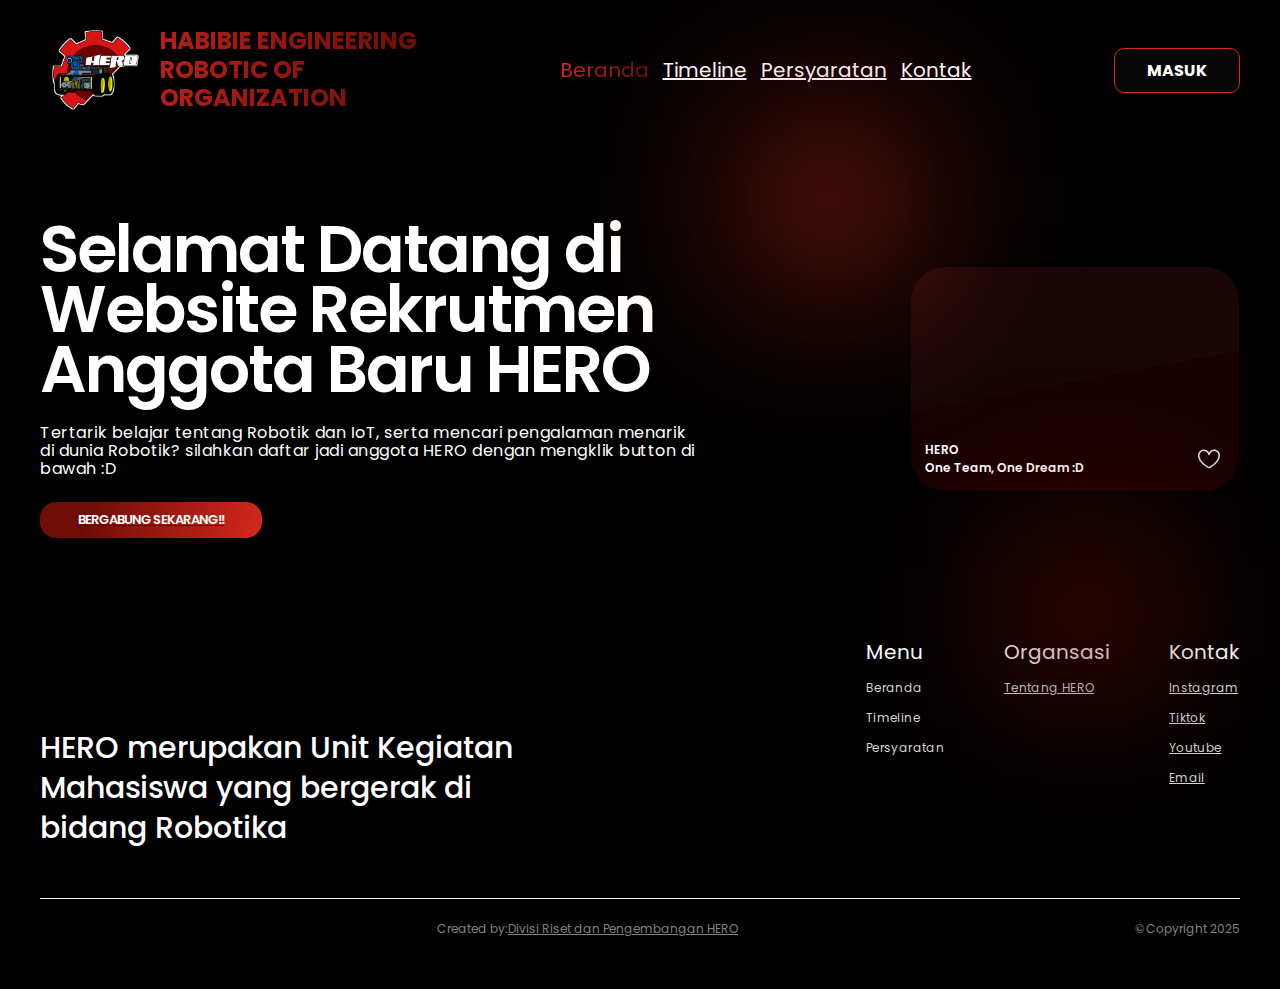
==== index.html @ c3cd05d4 "commit 1" ====
<!DOCTYPE html>
<html lang="en">

<head>
    <title>HERO</title>
    <meta charset="UTF-8" />
    <meta name="viewport" content="width=device-width" />
    <link href="https://fonts.googleapis.com/css2?family=Poppins:wght@100;200;300;400;500;600;700;800;900&display=swap" rel="stylesheet">
    <link rel="stylesheet" href="pagestyle.css">
</head>

<body>

    <audio id="background-audio" autoplay loop>
        <source src="/music/op1.mp3" type="audio/mpeg">
    </audio>
<div class="landingpage">
    <div class="navbar">
        <!-- <a class="navlogo">
            <img src="/img/logohero.png" alt="Logo" class="logo">
            HABIBIE ENGINEERING ROBOTIC OF ORGANIZATION
        </a> -->
        <a class="navlogo">
            <img src="/img/logohero.png" alt="Logo" class="logo">
            <div class="navtext">
                <span>HABIBIE ENGINEERING</span>
                <span>ROBOTIC OF</span>
                <span>ORGANIZATION</span>
            </div>
        </a>
            <button class="hamburger">
                <svg xmlns="http://www.w3.org/2000/svg" width="24" height="24" fill="none" stroke="currentColor" stroke-width="2" stroke-linecap="round" stroke-linejoin="round" class="feather feather-menu">
                    <path d="M3 12h18M3 6h18M3 18h18" />
                </svg>
            </button>
            <div class="navlinkwrap">
                <a href="#" class="navlink selectedlink">Beranda</a>
                <a href="timeline.html" class="navlink">Timeline</a>
                <a href="persyaratan.html" class="navlink">Persyaratan</a>
                <a href="#Kontak" class="navlink">Kontak</a>
                <!-- <a href="#" class="navlink">Tentang HERO</a> -->
            </div>
            <div class="buttonwrap">
                <!-- <a href="/register"><button class="createbtn selectedbtn">CREATE</button></a> -->
                <a href="https://forms.gle/vV14yksJBqeDUs2r7"><button class="createbtn">MASUK</button></a>
            </div>
        </div>
        <div class="box">
            <div class="infobox">
                <p class="infobox-boldtext">
                    Selamat Datang di Website Rekrutmen Anggota Baru HERO
                </p>
                <p class="infobox-slimtext">
                    Tertarik belajar tentang Robotik dan IoT, serta mencari pengalaman menarik di dunia Robotik? silahkan daftar jadi anggota HERO dengan mengklik button di bawah :D
                </p>
                <div class="infobox-btnwrapper">
                <a href="https://forms.gle/vV14yksJBqeDUs2r7"><button class="infobox-explorebtn selected">BERGABUNG SEKARANG!!</button></a>
                    <!-- <button class="infobox-createbtn">Mulai Sekarang</button> -->
                </div>
            </div>

            <div class="display">
                <!-- <img class="display-nft" src="/img/rival.jpg" alt="unsplash-OG44d93i-NJk" border="0"> -->
                <video class="display-video" autoplay playsinline>
                    <source src="/vid/herooo.MOV" type="video/mp4">
                </video>
                
                <div class="infowrapper">
                    <div class="info">
                        <!-- <img class="info-img" src="/img/logohero.png" alt="unsplash-OG44d93i-NJk" border="0"> -->
                        <div>
                            <p>HERO</p>
                            <p>One Team, One Dream :D</p>
                        </div>
                    </div>
                    <div class="info2">
                        <!-- <p>WE ARE HERE</p> -->
                        <div class="iconwrapper">
                            <svg width="22" height="20" fill="none" xmlns="http://www.w3.org/2000/svg">
                                <path fill-rule="evenodd" clip-rule="evenodd" d="M5.7365 2C3.6575 2 1.5 3.8804 1.5 6.5135c0 3.1074 2.3236 5.9603 4.8612 8.1207 1.2458 1.0606 2.4954 1.9137 3.4352 2.5022.4692.2937.8593.5203 1.1305.6727L11 17.85l.0731-.0409a27.984 27.984 0 0 0 1.1304-.6727c.9399-.5885 2.1895-1.4416 3.4353-2.5022C18.1764 12.4738 20.5 9.6209 20.5 6.5135 20.5 3.8805 18.3425 2 16.2635 2c-2.1054 0-3.8008 1.389-4.552 3.6426a.75.75 0 0 1-1.423 0C9.5373 3.389 7.8418 2 5.7365 2ZM11 18.7027l.3426.6672a.7502.7502 0 0 1-.6852 0L11 18.7027ZM0 6.5135C0 3.052 2.829.5 5.7365.5 8.0298.5 9.8808 1.7262 11 3.6048 12.1192 1.7262 13.9702.5 16.2635.5 19.171.5 22 3.052 22 6.5135c0 3.8183-2.8014 7.06-5.3888 9.2628-1.3167 1.121-2.6296 2.0166-3.6116 2.6314-.4918.308-.9025.5467-1.1918.7092a19.142 19.142 0 0 1-.4301.2347l-.0248.013-.007.0036-.0021.0011c-.0003.0001-.0012.0006-.3438-.6666-.3426.6672-.3424.6673-.3426.6672l-.0033-.0017-.007-.0036-.0248-.013a19.142 19.142 0 0 1-.4301-.2347 29.324 29.324 0 0 1-1.1918-.7092c-.982-.6148-2.295-1.5104-3.6116-2.6314C2.8014 13.5735 0 10.3318 0 6.5135Z" fill="#E0E0E0" />
                            </svg>
                            <!-- 25 -->
                        </div>
                    </div>
                </div>
            </div>
        </div>

        <div class="footer">
            <div class="footer-main">
                HERO merupakan Unit Kegiatan Mahasiswa yang bergerak di bidang Robotika
            </div>
            <div class="footer-navigate" id="Kontak">
                <div class="nav">
                    <h5>Menu</h5>
                    <p>Beranda</p>
                    <p>Timeline</p>
                    <p>Persyaratan</p>
                    <!-- <p>Tentang HERO</p> -->
                </div>
                <div class="nav">
                    <h5>Organsasi</h5>
                    <p><a href="https://roboticith.netlify.app/">Tentang HERO</a></p>
                </div>
                <div class="nav">
                    <h5>Kontak</h5>
                    <p><a href="https://www.instagram.com/robotika.ith?utm_source=ig_web_button_share_sheet&igsh=ZDNlZDc0MzIxNw==">Instagram</a></p>
                    <p><a href="">Tiktok</a></p>
                    <p><a href="www.youtube.com/@ROBOTIKAITH">Youtube</a></p>
                    <p><a href="mailto:timrobotika@ith.ac.id">Email</a></p>
                </div>
            </div>
        </div>
        <div class="footer2">
            <div></div>
            <p>Created by:<a href="">Divisi Riset dan Pengembangan HERO</a></p>
            <p>&copy;Copyright 2025</p>
        </div>
    </div>
    <script>
        document.addEventListener('DOMContentLoaded', function () {
            const hamburger = document.querySelector('.hamburger');
            const navlinkwrap = document.querySelector('.navlinkwrap');

            hamburger.addEventListener('click', function () {
                navlinkwrap.classList.toggle('active');
            });
        });
        document.querySelectorAll('a[href^="#"]').forEach(anchor => {
            anchor.addEventListener("click", function(event) {
                event.preventDefault();
                const targetId = this.getAttribute("href").substring(1);
                const targetElement = document.getElementById(targetId);
        
                if (targetElement) {
                    window.scrollTo({
                        top: targetElement.offsetTop - 50,
                        behavior: "smooth"
                    });
                }
            });
        });
        document.querySelectorAll('a[href^="#"]').forEach(anchor => {
            anchor.addEventListener("click", function(event) {
                event.preventDefault();
                const targetId = this.getAttribute("href").substring(1);
                const targetElement = document.getElementById(targetId);
        
                if (targetElement) {
                    window.scrollTo({
                        top: targetElement.offsetTop,
                        behavior: "smooth"
                    });
                }
            });
        });
        
        const audio = document.getElementById('background-audio');
        document.body.addEventListener('click', function () {
            if (audio.paused) {
                audio.play();
            }
        });
        document.addEventListener("DOMContentLoaded", function () {
            const video = document.querySelector(".display-video");

            video.play();
                   
            video.addEventListener("ended", function () {
                video.pause();
            });
        
            video.addEventListener("click", function () {
                if (video.paused) {
                    video.currentTime = 0;
                    video.play();
                }
            });
        });
        
        
        
        
    </script>
</body>

</html>
---- pagestyle.css ----
body {
    margin: 0;
    background-color: #a8130c;
}

.hidden {
    display: none;
}

audio {
    display: none;
}

.landingpage {
    margin: 0 auto;
    padding: 0 40px;
    position: relative;
    max-width: 1100px;
    overflow-y: auto;
    overflow-x: hidden;
    background-color: #000000;
}


.landingpage::before {
    content: "";
    position: absolute;
    width: 123px;
    height: 123px;
    left: 60%;
    top: 138px;
    filter: blur(90px);
    background-color: #d5271d; /* Warna blur di sini */
}
.landingpage::after {
    content: "";
    position: absolute;
    width: 123px;
    height: 123px;
    left: 80%;
    top: 550px;
    background-color: #6e0d06; /* Warna blur di sini */
    filter: blur(80px);
}

  .landingpage .navbar {
    display: flex;
    align-items: center;
    justify-content: space-between;
    padding: 20px 0;
    width: 100%;
  }
  .landingpage .logo {
    height: 100px;
    margin-right: 10px;
  }
  .landingpage .navlogo {
    display: flex;
    align-items: center;
    text-decoration: none;
    font-weight: bold; 
  }
  .landingpage .box {
    display: flex;
    align-items: center;
    justify-content: space-between;
    margin-top: 80px;
  }
  .landingpage .auction {
    margin-top: 100px;
  }
  .landingpage .discover {
    display: flex;
    flex-direction: column;
  }
  .landingpage .footer {
    margin: 50px 0;
    display: flex;
    align-items: center;
    justify-content: space-between;
  }
  .landingpage .footer2 {
    display: flex;
    justify-content: space-between;
    padding-bottom: 30px;
    border-top: 1px solid #F2F2F2;
  }
  
  .navbar .hamburgerlogowrap {
    display: flex;
    align-items: center;
  }
  .navbar .hamburger {
    display: none;
    color: #D7D7D7;
    background-color: #1F1D2B;
    border: none;
    margin-right: 10px;
  }
  .navbar .createbtn {
    cursor: pointer;
    background-color: #070707;
    border: none;
    width: 126px;
    height: 45px;
    color: #ffffff;
    font-family: "Poppins";
    font-style: normal;
    font-weight: 500;
    font-size: 12px;
    border: 1px solid #d5271d;
    border-radius: 10px;
    font-size: 16px;
    font-weight: bold;
    transition: background-color 0.3s ease, color 0.3s ease, border-color 0.3s ease;
  }

  .navbar .createbtn:hover {
    background-color: #d5271d; 
    color: #070707; 
    border-color: #070707;
}

  .navbar .createbtn.selectedbtn {
    border: 1px solid #D7D7D7;
    border-radius: 10px;
  }
  .navbar .navlogo {
    height: 100%;
    background: linear-gradient(93.51deg, #d5271d 2.84%, #6e0d06 99.18%);
    -webkit-background-clip: text;
    -webkit-text-fill-color: transparent;
    font-family: "Poppins";
    font-style: normal;
    font-weight: 700;
    font-size: 25px;
    display: flex;
    align-items: center;
    gap: 10px;
  }

  .logo {
    width: auto;
  }

  .navbar .navlink {
    font-family: "Poppins";
    font-style: normal;
    /* font-weight: 500; */
    font-size: 20px;
    color: #ffffff;
  }

  .navtext {
    display: flex;
    flex-direction: column;
    font-size: 24px;
    font-weight: bold;
    line-height: 1.2;
}
  .navbar .navlink.selectedlink {
    background: linear-gradient(93.51deg, #d5271d 2.84%, #6e0d06 99.18%);
    -webkit-background-clip: text;
    -webkit-text-fill-color: transparent;
    border-bottom: 1.5px solid #d5271d 2.84%, #6e0d06;
  }
  .navbar .navlink:not(:last-child) {
    margin-right: 10px;
  }
  
  .box .infobox {
    animation-name: leftslide;
    animation-duration: 0.8s;
    max-height: 500px;
    max-width: 55%;
    overflow: hidden;
  }
  .box .infobox-boldtext {
    margin: 0;
    font-family: Poppins;
    color: #FFFFFF;
    font-size: 65px;
    font-weight: 600;
    line-height: 60px;
    letter-spacing: -2px;
    text-align: left;
  }
  .box .infobox-slimtext {
    margin: 24px 0;
    font-family: Poppins;
    color: #FFFFFF;
    font-size: 16px;
    font-weight: 400;
    line-height: 18px;
    letter-spacing: 0.5px;
    text-align: left;
  }
  .box .infobox-btnwrapper {
    display: flex;
  }
  .box .infobox-explorebtn {
    cursor: pointer;
    display: flex;
    justify-content: center;
    align-items: center;
    background-color: #1F1D2B;
    padding: 8px 38px;
    border-radius: 16px;
    font-family: "Poppins";
    font-style: normal;
    font-weight: 600;
    font-size: 13px;
    letter-spacing: -1px;
    color: #FFFFFF;
  }
  .box .infobox-createbtn {
    cursor: pointer;
    margin-left: 20px;
    display: flex;
    justify-content: center;
    align-items: center;
    background-color: transparent;
    padding: 8px 38px;
    border: 1px solid #D7D7D7;
    border-radius: 16px;
    font-family: "Poppins";
    font-style: normal;
    font-weight: 600;
    font-size: 13px;
    letter-spacing: -1px;
    color: #FFFFFF;
  }
  .box .infobox .selected {
    border: none;
    background: linear-gradient(103.91deg, #6e0d06 21.01%, #d5271d 100%);
  }
  .box .display {
    animation-name: rightslide;
    animation-duration: 0.8s;
    padding: 14px;
    border: 1px solid;
    background: linear-gradient(169.44deg, rgba(31, 8, 8, 0.8) 50.85%, rgba(31, 0, 0, 0.8) 50.15%); /* Gradasi hitam dan merah gelap */
    border-radius: 35px;
    max-height: 450px;
    max-width: 50%;
    overflow: hidden;
}
  .box .display-nft {
    object-fit: cover;
    flex-shrink: 0;
    width: 300px;
    height: 300px;
    border-radius: 20px;
    
  }
  .box .display .infowrapper {
    display: flex;
    align-items: center;
    justify-content: space-between;
    margin-top: 10px;
  }
  .box .display .info {
    display: flex;
    align-items: center;
    font-family: "Poppins";
    font-style: normal;
    color: #ffffff;
    font-weight: 600;
    font-size: 12px;
  }
  .box .display .info p {
    margin: 0;
  }
  .box .display .info-img {
    object-fit: cover;
    flex-shrink: 0;
    width: 30px;
    height: 30px;
    border-radius: 50%;
    margin-right: 10px;
  }
  .box .display .info2 {
    display: flex;
    flex-direction: column;
    align-items: flex-end;
    font-family: "Poppins";
    color: #FFFFFF;
    font-style: normal;
    font-weight: 600;
    font-size: 12px;
  }
  .box .display .info2 p {
    margin: 0;
  }
  .box .display .info2 .iconwrapper {
    display: flex;
    align-items: center;
  }
  .box .display .info2 .iconwrapper svg {
    margin-right: 5px;
  }
  
  .auction .title {
    display: flex;
    justify-content: space-between;
    align-items: flex-end;
    margin-bottom: 50px;
  }
  .auction .title .titlebold {
    margin: 0;
    font-family: "Poppins";
    font-style: normal;
    color: #FFFFFF;
    font-weight: 500;
    font-size: 48px;
    line-height: 72px;
  }
  .auction .title .titleslim {
    margin: 0;
    font-family: "Poppins";
    font-style: normal;
    color: #D7D7D7;
    font-weight: 600;
    font-size: 18px;
    line-height: 36px;
    letter-spacing: -1px;
  }
  .auction .nft {
    display: grid;
    grid-template-columns: auto auto auto auto;
    grid-row-gap: 20px;
    grid-column-gap: 20px;
    justify-content: space-between;
  }
  
  .started {
    margin-top: 100px;
    display: flex;
    flex-direction: column;
  }
  .started-boldtext {
    margin: 0;
    align-self: center;
    font-family: "Poppins";
    font-style: normal;
    color: #FFFFFF;
    font-weight: 500;
    font-size: 40px;
    line-height: 72px;
  }
  .started-slimtext {
    margin: 0;
    align-self: center;
    font-family: "Poppins";
    font-style: normal;
    font-weight: 400;
    font-size: 20px;
    line-height: 36px;
    letter-spacing: 0.5px;
    color: #E2E2E2;
  }
  .started-items {
    padding: 60px 80px;
    position: relative;
    display: grid;
    grid-template-columns: auto auto auto auto;
    grid-column-gap: 20px;
    grid-row-gap: 20px;
    justify-content: space-between;
  }
  .started-items:before {
    content: "";
    position: absolute;
    width: 100%;
    height: 100px;
    top: 80px;
    filter: blur(80px);
    background: linear-gradient(93.51deg, #d5271d 2.84%, #6e0d06 99.18%);
  }
  .started-items .itemwrapper p {
    width: 100px;
    margin: 0;
    margin-top: 10px;
    text-align: center;
    font-family: "Poppins";
    font-style: normal;
    font-weight: 400;
    font-size: 12px;
    color: #FFFFFF;
  }
  .started-items-item {
    display: flex;
    align-items: center;
    justify-content: center;
    width: 100px;
    height: 100px;
    border-radius: 18px;
    background-color: red;
    background: rgba(255, 255, 255, 0.095);
    box-shadow: inset 2.01px -2.01px 20px rgba(214, 214, 214, 0.17), inset -3.01333px 3.01333px 3.01333px rgba(255, 255, 255, 0.39);
    backdrop-filter: blur(74.4293px);
  }
  
  .discover-title {
    display: flex;
    align-items: center;
    justify-content: space-between;
  }
  .discover-title p {
    font-family: "Poppins";
    font-style: normal;
    font-weight: 500;
    font-size: 36px;
    letter-spacing: -1px;
    color: #FFFFFF;
  }
  .discover-items {
    display: grid;
    grid-template-columns: auto auto auto auto;
    grid-row-gap: 20px;
    grid-column-gap: 20px;
    justify-content: space-between;
  }
  .discover-loadbtn {
    cursor: pointer;
    margin-top: 20px;
    align-self: center;
    width: 161px;
    height: 40px;
    border: 1px solid #D7D7D7;
    border-radius: 10px;
    background-color: transparent;
    font-family: "Poppins";
    font-style: normal;
    font-weight: 500;
    font-size: 12px;
    letter-spacing: 1.5px;
    color: #BCBCBC;
  }
  .display-video {
    width: 100%;
    height: auto;
    max-width: 600px; /* Sesuaikan ukuran maksimal video */
    border-radius: 10px;
    display: block;
}

  .footer-main {
    margin-top: 140px;
    max-width: 40%;
    font-family: "Poppins";
    font-style: normal;
    font-weight: 500;
    font-size: 30px;
    line-height: 40px;
    color: #FFFFFF;
  }
  .footer-navigate {
    display: flex;
  }
  .footer-navigate .nav {
    margin-left: 60px;
  }
  .footer-navigate .nav h5 {
    margin: 0;
    font-family: "Poppins";
    font-style: normal;
    font-weight: 400;
    font-size: 20px;
    line-height: 30px;
    color: #FFFFFF;
  }
  .footer-navigate .nav p {
    font-family: "Poppins";
    font-style: normal;
    font-weight: 400;
    font-size: 12px;
    line-height: 18px;
    letter-spacing: 0.03em;
    color: #D7D7D7;
  }
  
  .footer2 p {
    font-family: "Poppins";
    font-style: normal;
    font-weight: 400;
    font-size: 12px;
    line-height: 36px;
    color: #828282;
  }
  .footer-navigate .nav a {
    font-family: "Poppins";
    font-style: normal;
    font-weight: 400;
    font-size: 12px;
    line-height: 18px;
    letter-spacing: 0.03em;
    color: #D7D7D7;
  }
  
  .footer2 a {
    font-family: "Poppins";
    font-style: normal;
    font-weight: 400;
    font-size: 12px;
    line-height: 36px;
    color: #828282;
  }
  
  .item {
    display: flex;
    flex-direction: column;
    justify-self: center;
  }
  .item-img {
    object-fit: cover;
    flex-shrink: 0;
    width: 200px;
    height: 220px;
    border-radius: 10px;
    transition: 0.3s;
    cursor: pointer;
  }
  .item-img:hover {
    transform: scale(1.05);
  }
  .item-title {
    display: flex;
    align-items: center;
    justify-content: space-between;
    border-bottom: 1px solid white;
    font-family: "Poppins";
    font-style: normal;
    font-weight: 600;
    font-size: 12px;
    line-height: 24px;
    color: #FFFFFF;
  }
  .item-date {
    font-family: "Poppins";
    font-style: normal;
    font-weight: 400;
    font-size: 12px;
    line-height: 24px;
    color: #BCBCBC;
  }
  
  .filters {
    display: flex;
    align-items: center;
  }
  .filters .filter {
    display: flex;
    align-items: center;
    margin-right: 30px;
    font-family: "Poppins";
    font-style: normal;
    font-weight: 500;
    font-size: 12px;
    color: #FFFFFF;
  }
  .filters .filter svg {
    margin-right: 5px;
    margin-left: 5px;
  }
  .filters .filterbtn {
    display: flex;
    align-items: center;
    justify-content: center;
    width: 100px;
    height: 30px;
    background: linear-gradient(93.51deg, #d5271d 2.84%, #6e0d06 99.18%);
    border: none;
    border-radius: 10px;
    font-family: "Poppins";
    font-style: normal;
    font-weight: 500;
    font-size: 12px;
    color: #FFFFFF;
  }
  .filters .filterbtn svg {
    margin-right: 5px;
  }
  
  @media screen and (max-width: 1500px) {
    .landingpage {
      max-width: 1200px;
    }
  }
  @media screen and (max-width: 1040px) {
    .box {
      flex-direction: column;
    }
    .box .infobox {
      max-height: 450px;
      max-width: none;
      margin-bottom: 50px;
    }
    .box .display {
      display: none;
      max-height: none;
      max-width: none;
    }
  
    .auction .nft {
      grid-template-columns: auto auto;
      justify-content: space-around;
    }
  
    .discover-items {
      grid-template-columns: auto auto auto;
      justify-content: space-around;
    }
  
    .footer {
      flex-direction: column;
    }
    .footer-main {
      max-width: 80%;
      margin-bottom: 50px;
      text-align: center;
    }
    .footer-navigate .nav:first-child {
      margin: 0;
    }
  }
  /* Active state: show the menu */
.navlinkwrap.active {
  display: flex;
}
  @media screen and (max-width: 925px) {
    .navlinkwrap {
      display: none;
    }
  
    .buttonwrap {
      display: none;
    }
  
    .hamburger {
      display: flex !important;
      align-items: center;
    }
  
    .started-slimtext {
      text-align: center;
    }
  }
  @media screen and (max-width: 825px) {
    .started-items {
      display: grid;
      grid-template-columns: auto auto;
      justify-content: space-evenly;
      padding: 50px 0;
    }
    .started-items:before {
      height: 200px;
      top: 90px;
      filter: blur(120px);
    }
  
    .discover-items {
      grid-template-columns: auto auto;
      justify-content: space-around;
    }
  }
  @media screen and (max-width: 700px) {
    .box {
      flex-direction: column;
    }
    .box .infobox {
      max-height: none;
      max-width: none;
      margin-bottom: 50px;
    }
    .box .display {
      display: block;
      max-height: none;
      max-width: none;
    }
  
    .discover-title {
      justify-content: center;
    }
    .discover-title .filters {
      display: none;
    }
  
    .auction .title {
      justify-content: center;
    }
    .auction .title .titleslim {
      display: none;
    }
  }
  @media screen and (max-width: 600px) {
    .landingpage {
      padding: 0 20px;
    }
  
    .box .infobox-boldtext {
      font-size: 45px;
      line-height: 50px;
    }
    .box .infobox-slimtext {
      font-size: 12px;
      line-height: 16px;
    }
  
    .discover-items {
      grid-template-columns: auto;
      justify-content: space-around;
    }
  
    .auction .nft {
      grid-template-columns: auto;
      justify-content: space-around;
    }
  
    .footer-main {
      font-size: 20px;
      line-height: 30px;
      max-width: 100%;
      margin-bottom: 50px;
      text-align: center;
    }
  
    .footer-navigate {
      justify-content: space-between;
      width: 100%;
    }
    .footer-navigate .nav {
      margin-left: 20px;
    }
    .footer-navigate .nav h5 {
      font-size: 15px;
      line-height: 30px;
    }
    .footer-navigate .nav p {
      font-size: 10px;
      line-height: 18px;
    }
  }
  @media screen and (max-width: 480px) {
    .landingpage .box .infobox-boldtext {
      font-size: 32px;
      line-height: 1.4em;
      text-align: center;
    }
    .landingpage .box .infobox-slimtext {
      text-align: center;
    }
    .landingpage .box .infobox-btnwrapper {
      justify-content: center;
    }
  }
  @keyframes leftslide {
    from {
      transform: translateX(-700px);
    }
    to {
      transform: translateX(0px);
    }
  }
  @keyframes rightslide {
    from {
      transform: translateX(550px);
    }
    to {
      transform: translateX(0px);
    }
  }

  /* Tambahkan gaya untuk hamburger menu */
.hamburger-menu {
  display: none; /* Default: tidak terlihat di desktop */
  cursor: pointer;
  width: 40px;
  height: 40px;
  position: relative;
  z-index: 1000;
}

.hamburger-menu div {
  width: 100%;
  height: 4px;
  background-color: #fff;
  position: absolute;
  left: 0;
  transition: transform 0.3s ease-in-out, opacity 0.3s ease-in-out;
}

.hamburger-menu div:nth-child(1) {
  top: 8px;
}

.hamburger-menu div:nth-child(2) {
  top: 18px;
}

.hamburger-menu div:nth-child(3) {
  top: 28px;
}

/* Animasi ketika menu terbuka */
.menu-open .hamburger-menu div:nth-child(1) {
  transform: translateY(10px) rotate(45deg);
}
.menu-open .hamburger-menu div:nth-child(2) {
  opacity: 0;
}
.menu-open .hamburger-menu div:nth-child(3) {
  transform: translateY(-10px) rotate(-45deg);
}

/* Menu navigasi */
.nav-menu {
  position: fixed;
  top: 0;
  right: -100%;
  width: 250px;
  height: 100vh;
  background: rgba(0, 0, 0, 0.9);
  transition: right 0.3s ease-in-out;
  display: flex;
  flex-direction: column;
  padding: 20px;
}

.menu-open .nav-menu {
  right: 0;
}

.nav-menu a {
  color: white;
  text-decoration: none;
  margin: 15px 0;
  font-size: 18px;
  transition: color 0.3s;
}

.nav-menu a:hover {
  color: #f0a500;
}

/* Sembunyikan hamburger menu di desktop */
@media (max-width: 768px) {
  .hamburger-menu {
      display: block;
  }
}
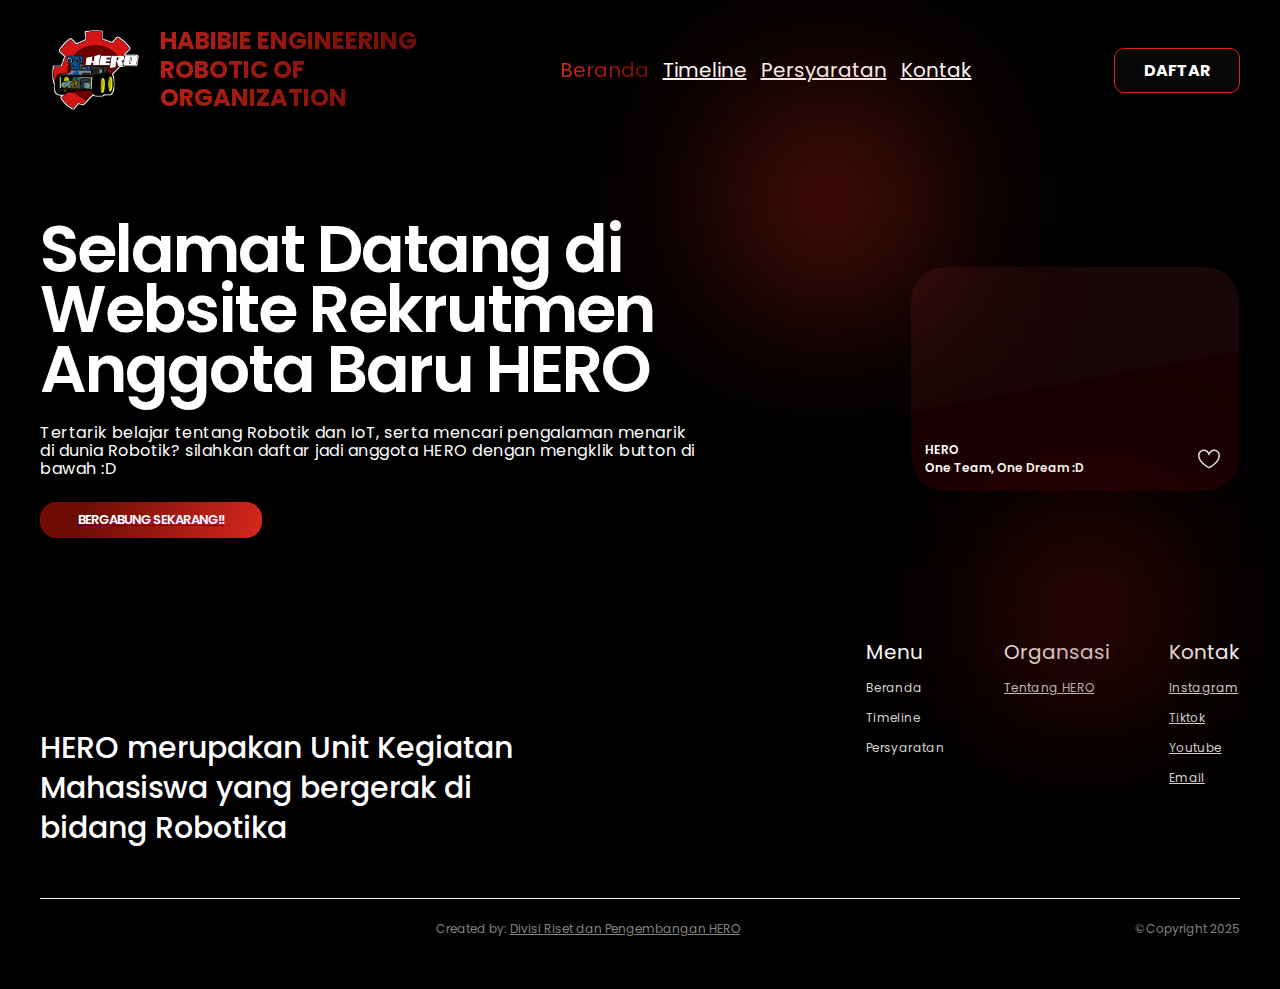
==== commit 883ae62e: "COMMIT 4" ====
--- a/index.html
+++ b/index.html
@@ -28,21 +28,32 @@
                 <span>ORGANIZATION</span>
             </div>
         </a>
+            <!-- Tombol Hamburger -->
+            <!-- Tombol Hamburger -->
             <button class="hamburger">
-                <svg xmlns="http://www.w3.org/2000/svg" width="24" height="24" fill="none" stroke="currentColor" stroke-width="2" stroke-linecap="round" stroke-linejoin="round" class="feather feather-menu">
+                <svg xmlns="http://www.w3.org/2000/svg" width="24" height="24" fill="none" stroke="currentColor" 
+                    stroke-width="2" stroke-linecap="round" stroke-linejoin="round" class="feather feather-menu">
                     <path d="M3 12h18M3 6h18M3 18h18" />
                 </svg>
             </button>
             <div class="navlinkwrap">
+                <a href="index.html" class="navlink selectedlink">Beranda</a>
+                <a href="timeline.html" class="navlink ">Timeline</a>
+                <a href="persyaratan.html" class="navlink">Persyaratan</a>
+                <a href="#Kontak" class="navlink">Kontak</a>
+                <!-- <a href="#" class="navlink">Tentang HERO</a> -->
+            </div>
+            <!-- Menu Navigasi -->
+            <div class="nav-menu">
                 <a href="#" class="navlink selectedlink">Beranda</a>
                 <a href="timeline.html" class="navlink">Timeline</a>
                 <a href="persyaratan.html" class="navlink">Persyaratan</a>
                 <a href="#Kontak" class="navlink">Kontak</a>
-                <!-- <a href="#" class="navlink">Tentang HERO</a> -->
-            </div>
+            </div>
+
             <div class="buttonwrap">
                 <!-- <a href="/register"><button class="createbtn selectedbtn">CREATE</button></a> -->
-                <a href="https://forms.gle/vV14yksJBqeDUs2r7"><button class="createbtn">MASUK</button></a>
+                <a href="https://forms.gle/vV14yksJBqeDUs2r7"><button class="createbtn">DAFTAR</button></a>
             </div>
         </div>
         <div class="box">
@@ -54,7 +65,7 @@
                     Tertarik belajar tentang Robotik dan IoT, serta mencari pengalaman menarik di dunia Robotik? silahkan daftar jadi anggota HERO dengan mengklik button di bawah :D
                 </p>
                 <div class="infobox-btnwrapper">
-                <a href="https://forms.gle/vV14yksJBqeDUs2r7"><button class="infobox-explorebtn selected">BERGABUNG SEKARANG!!</button></a>
+                <a href="https://forms.gle/JLnBfGQgvamm3ate8"><button class="infobox-explorebtn selected">BERGABUNG SEKARANG!!</button></a>
                     <!-- <button class="infobox-createbtn">Mulai Sekarang</button> -->
                 </div>
             </div>
@@ -105,27 +116,50 @@
                 <div class="nav">
                     <h5>Kontak</h5>
                     <p><a href="https://www.instagram.com/robotika.ith?utm_source=ig_web_button_share_sheet&igsh=ZDNlZDc0MzIxNw==">Instagram</a></p>
-                    <p><a href="">Tiktok</a></p>
-                    <p><a href="www.youtube.com/@ROBOTIKAITH">Youtube</a></p>
+                    <p><a href="https://www.tiktok.com/@robotika.ith?_t=ZS-8uAZuvvNFly&_r=1">Tiktok</a></p>
+                    <p><a href="https://www.youtube.com/@ROBOTIKAITH">Youtube</a></p>
                     <p><a href="mailto:timrobotika@ith.ac.id">Email</a></p>
                 </div>
             </div>
         </div>
         <div class="footer2">
             <div></div>
-            <p>Created by:<a href="">Divisi Riset dan Pengembangan HERO</a></p>
+            <p>Created by: <a href="">Divisi Riset dan Pengembangan HERO</a></p>
             <p>&copy;Copyright 2025</p>
         </div>
     </div>
     <script>
         document.addEventListener('DOMContentLoaded', function () {
-            const hamburger = document.querySelector('.hamburger');
-            const navlinkwrap = document.querySelector('.navlinkwrap');
-
-            hamburger.addEventListener('click', function () {
-                navlinkwrap.classList.toggle('active');
-            });
-        });
+        const hamburger = document.querySelector('.hamburger');
+        const navMenu = document.querySelector('.nav-menu'); // Pastikan menargetkan nav-menu
+        const body = document.body;
+    
+        if (hamburger && navMenu) {
+            hamburger.addEventListener('click', function (event) {
+                event.stopPropagation();
+                body.classList.toggle('menu-open'); // Tambah class ke body agar CSS bekerja
+            });
+    
+            // Tutup menu saat klik di luar
+            document.addEventListener('click', function (event) {
+                if (!hamburger.contains(event.target) && !navMenu.contains(event.target)) {
+                    body.classList.remove('menu-open');
+                }
+            });
+    
+            // Tutup menu saat klik link navigasi
+            document.querySelectorAll('.nav-menu a').forEach(link => {
+                link.addEventListener('click', function () {
+                    body.classList.remove('menu-open');
+                });
+            });
+        } else {
+            console.error('Hamburger menu atau nav-menu tidak ditemukan!');
+        }
+    });
+    
+        
+        
         document.querySelectorAll('a[href^="#"]').forEach(anchor => {
             anchor.addEventListener("click", function(event) {
                 event.preventDefault();
--- a/pagestyle.css
+++ b/pagestyle.css
@@ -299,144 +299,7 @@
   .box .display .info2 .iconwrapper svg {
     margin-right: 5px;
   }
-  
-  .auction .title {
-    display: flex;
-    justify-content: space-between;
-    align-items: flex-end;
-    margin-bottom: 50px;
-  }
-  .auction .title .titlebold {
-    margin: 0;
-    font-family: "Poppins";
-    font-style: normal;
-    color: #FFFFFF;
-    font-weight: 500;
-    font-size: 48px;
-    line-height: 72px;
-  }
-  .auction .title .titleslim {
-    margin: 0;
-    font-family: "Poppins";
-    font-style: normal;
-    color: #D7D7D7;
-    font-weight: 600;
-    font-size: 18px;
-    line-height: 36px;
-    letter-spacing: -1px;
-  }
-  .auction .nft {
-    display: grid;
-    grid-template-columns: auto auto auto auto;
-    grid-row-gap: 20px;
-    grid-column-gap: 20px;
-    justify-content: space-between;
-  }
-  
-  .started {
-    margin-top: 100px;
-    display: flex;
-    flex-direction: column;
-  }
-  .started-boldtext {
-    margin: 0;
-    align-self: center;
-    font-family: "Poppins";
-    font-style: normal;
-    color: #FFFFFF;
-    font-weight: 500;
-    font-size: 40px;
-    line-height: 72px;
-  }
-  .started-slimtext {
-    margin: 0;
-    align-self: center;
-    font-family: "Poppins";
-    font-style: normal;
-    font-weight: 400;
-    font-size: 20px;
-    line-height: 36px;
-    letter-spacing: 0.5px;
-    color: #E2E2E2;
-  }
-  .started-items {
-    padding: 60px 80px;
-    position: relative;
-    display: grid;
-    grid-template-columns: auto auto auto auto;
-    grid-column-gap: 20px;
-    grid-row-gap: 20px;
-    justify-content: space-between;
-  }
-  .started-items:before {
-    content: "";
-    position: absolute;
-    width: 100%;
-    height: 100px;
-    top: 80px;
-    filter: blur(80px);
-    background: linear-gradient(93.51deg, #d5271d 2.84%, #6e0d06 99.18%);
-  }
-  .started-items .itemwrapper p {
-    width: 100px;
-    margin: 0;
-    margin-top: 10px;
-    text-align: center;
-    font-family: "Poppins";
-    font-style: normal;
-    font-weight: 400;
-    font-size: 12px;
-    color: #FFFFFF;
-  }
-  .started-items-item {
-    display: flex;
-    align-items: center;
-    justify-content: center;
-    width: 100px;
-    height: 100px;
-    border-radius: 18px;
-    background-color: red;
-    background: rgba(255, 255, 255, 0.095);
-    box-shadow: inset 2.01px -2.01px 20px rgba(214, 214, 214, 0.17), inset -3.01333px 3.01333px 3.01333px rgba(255, 255, 255, 0.39);
-    backdrop-filter: blur(74.4293px);
-  }
-  
-  .discover-title {
-    display: flex;
-    align-items: center;
-    justify-content: space-between;
-  }
-  .discover-title p {
-    font-family: "Poppins";
-    font-style: normal;
-    font-weight: 500;
-    font-size: 36px;
-    letter-spacing: -1px;
-    color: #FFFFFF;
-  }
-  .discover-items {
-    display: grid;
-    grid-template-columns: auto auto auto auto;
-    grid-row-gap: 20px;
-    grid-column-gap: 20px;
-    justify-content: space-between;
-  }
-  .discover-loadbtn {
-    cursor: pointer;
-    margin-top: 20px;
-    align-self: center;
-    width: 161px;
-    height: 40px;
-    border: 1px solid #D7D7D7;
-    border-radius: 10px;
-    background-color: transparent;
-    font-family: "Poppins";
-    font-style: normal;
-    font-weight: 500;
-    font-size: 12px;
-    letter-spacing: 1.5px;
-    color: #BCBCBC;
-  }
+ 
   .display-video {
     width: 100%;
     height: auto;
@@ -507,84 +370,12 @@
     color: #828282;
   }
   
-  .item {
-    display: flex;
-    flex-direction: column;
-    justify-self: center;
-  }
-  .item-img {
-    object-fit: cover;
-    flex-shrink: 0;
-    width: 200px;
-    height: 220px;
-    border-radius: 10px;
-    transition: 0.3s;
-    cursor: pointer;
-  }
-  .item-img:hover {
-    transform: scale(1.05);
-  }
-  .item-title {
-    display: flex;
-    align-items: center;
-    justify-content: space-between;
-    border-bottom: 1px solid white;
-    font-family: "Poppins";
-    font-style: normal;
-    font-weight: 600;
-    font-size: 12px;
-    line-height: 24px;
-    color: #FFFFFF;
-  }
-  .item-date {
-    font-family: "Poppins";
-    font-style: normal;
-    font-weight: 400;
-    font-size: 12px;
-    line-height: 24px;
-    color: #BCBCBC;
-  }
-  
-  .filters {
-    display: flex;
-    align-items: center;
-  }
-  .filters .filter {
-    display: flex;
-    align-items: center;
-    margin-right: 30px;
-    font-family: "Poppins";
-    font-style: normal;
-    font-weight: 500;
-    font-size: 12px;
-    color: #FFFFFF;
-  }
-  .filters .filter svg {
-    margin-right: 5px;
-    margin-left: 5px;
-  }
-  .filters .filterbtn {
-    display: flex;
-    align-items: center;
-    justify-content: center;
-    width: 100px;
-    height: 30px;
-    background: linear-gradient(93.51deg, #d5271d 2.84%, #6e0d06 99.18%);
-    border: none;
-    border-radius: 10px;
-    font-family: "Poppins";
-    font-style: normal;
-    font-weight: 500;
-    font-size: 12px;
-    color: #FFFFFF;
-  }
-  .filters .filterbtn svg {
-    margin-right: 5px;
-  }
-  
   @media screen and (max-width: 1500px) {
     .landingpage {
       max-width: 1200px;
+    }
+    .navlinkwrap.active {
+        display: flex; /* Tampilkan saat tombol ditekan */
     }
   }
   @media screen and (max-width: 1040px) {
@@ -623,11 +414,11 @@
     .footer-navigate .nav:first-child {
       margin: 0;
     }
-  }
-  /* Active state: show the menu */
-.navlinkwrap.active {
-  display: flex;
-}
+    .navlinkwrap.active {
+        display: flex; /* Tampilkan saat tombol ditekan */
+    }
+  }
+
   @media screen and (max-width: 925px) {
     .navlinkwrap {
       display: none;
@@ -644,6 +435,9 @@
   
     .started-slimtext {
       text-align: center;
+    }
+    .navlinkwrap.active {
+        display: flex; /* Tampilkan saat tombol ditekan */
     }
   }
   @media screen and (max-width: 825px) {
@@ -663,6 +457,9 @@
       grid-template-columns: auto auto;
       justify-content: space-around;
     }
+    .navlinkwrap.active {
+        display: flex; /* Tampilkan saat tombol ditekan */
+    }
   }
   @media screen and (max-width: 700px) {
     .box {
@@ -691,6 +488,9 @@
     }
     .auction .title .titleslim {
       display: none;
+    }
+    .navlinkwrap.active {
+        display: flex; /* Tampilkan saat tombol ditekan */
     }
   }
   @media screen and (max-width: 600px) {
@@ -740,6 +540,9 @@
       font-size: 10px;
       line-height: 18px;
     }
+    .navlinkwrap.active {
+        display: flex; /* Tampilkan saat tombol ditekan */
+    }
   }
   @media screen and (max-width: 480px) {
     .landingpage .box .infobox-boldtext {
@@ -753,6 +556,9 @@
     .landingpage .box .infobox-btnwrapper {
       justify-content: center;
     }
+    .navlinkwrap.active {
+        display: flex; /* Tampilkan saat tombol ditekan */
+    }
   }
   @keyframes leftslide {
     from {
@@ -761,6 +567,7 @@
     to {
       transform: translateX(0px);
     }
+    
   }
   @keyframes rightslide {
     from {
@@ -771,81 +578,94 @@
     }
   }
 
-  /* Tambahkan gaya untuk hamburger menu */
+/* Tambahkan gaya untuk hamburger menu */
 .hamburger-menu {
-  display: none; /* Default: tidak terlihat di desktop */
-  cursor: pointer;
-  width: 40px;
-  height: 40px;
-  position: relative;
-  z-index: 1000;
+    display: none; /* Default: tidak terlihat di desktop */
+    cursor: pointer;
+    width: 40px;
+    height: 40px;
+    position: relative;
+    z-index: 1001; /* Pastikan di atas elemen lain */
 }
 
 .hamburger-menu div {
-  width: 100%;
-  height: 4px;
-  background-color: #fff;
-  position: absolute;
-  left: 0;
-  transition: transform 0.3s ease-in-out, opacity 0.3s ease-in-out;
+    width: 100%;
+    height: 4px;
+    background-color: #fff;
+    position: absolute;
+    left: 0;
+    transition: transform 0.3s ease-in-out, opacity 0.3s ease-in-out;
 }
 
 .hamburger-menu div:nth-child(1) {
-  top: 8px;
+    top: 8px;
 }
 
 .hamburger-menu div:nth-child(2) {
-  top: 18px;
+    top: 18px;
 }
 
 .hamburger-menu div:nth-child(3) {
-  top: 28px;
+    top: 28px;
 }
 
 /* Animasi ketika menu terbuka */
 .menu-open .hamburger-menu div:nth-child(1) {
-  transform: translateY(10px) rotate(45deg);
+    transform: translateY(10px) rotate(45deg);
 }
 .menu-open .hamburger-menu div:nth-child(2) {
-  opacity: 0;
+    opacity: 0;
 }
 .menu-open .hamburger-menu div:nth-child(3) {
-  transform: translateY(-10px) rotate(-45deg);
+    transform: translateY(-10px) rotate(-45deg);
 }
 
 /* Menu navigasi */
+/* Default: menu tersembunyi */
+/* Default: menu tersembunyi */
 .nav-menu {
-  position: fixed;
-  top: 0;
-  right: -100%;
-  width: 250px;
-  height: 100vh;
-  background: rgba(0, 0, 0, 0.9);
-  transition: right 0.3s ease-in-out;
-  display: flex;
-  flex-direction: column;
-  padding: 20px;
-}
+    position: fixed;
+    top: 0;
+    right: -100%;
+    width: 250px;
+    height: 100vh;
+    background: rgba(0, 0, 0, 0.9);
+    transition: right 0.3s ease-in-out;
+    display: flex;
+    flex-direction: column;
+    padding: 20px;
+    z-index: 999;
+}
+
+/* Tampilkan menu saat hamburger ditekan */
+body.menu-open .nav-menu {
+    right: 0;
+}
+  
 
 .menu-open .nav-menu {
-  right: 0;
+    right: 0;
 }
 
 .nav-menu a {
-  color: white;
-  text-decoration: none;
-  margin: 15px 0;
-  font-size: 18px;
-  transition: color 0.3s;
+    color: white;
+    text-decoration: none;
+    margin: 15px 0;
+    font-size: 18px;
+    transition: color 0.3s;
 }
 
 .nav-menu a:hover {
-  color: #f0a500;
+    color: #f0a500;
 }
 
 /* Sembunyikan hamburger menu di desktop */
 @media (max-width: 768px) {
-  .hamburger-menu {
-      display: block;
-  }
+    .hamburger-menu {
+        display: block;
+    }
+
+    .nav-menu {
+        right: -100%;
+    }
 }